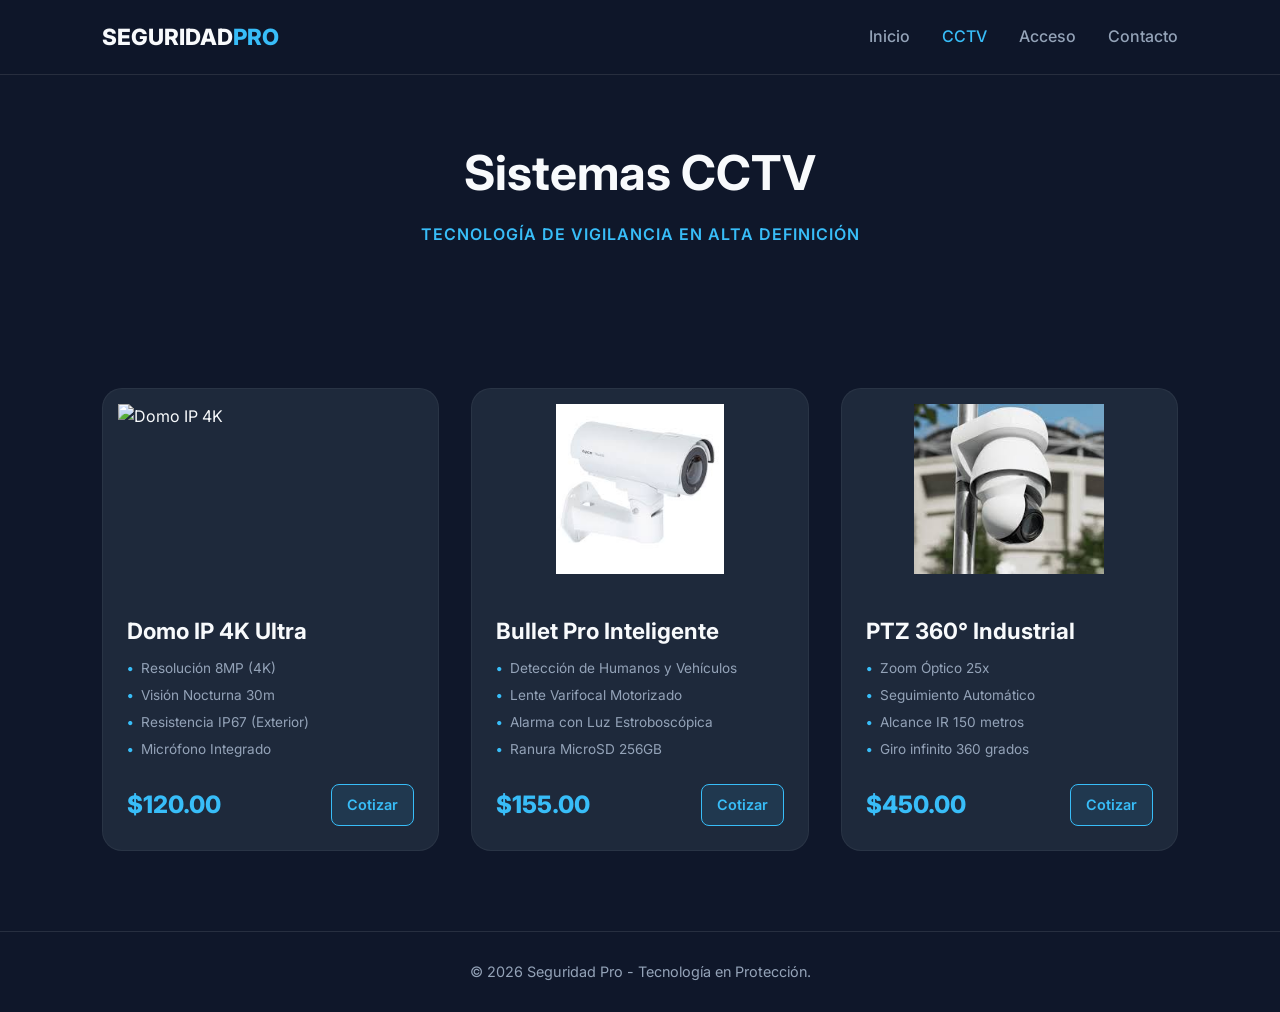
==== pages/cctv.html @ 1635a093 "Primer commit" ====
<!DOCTYPE html>
<html lang="es">
  <head>
    <meta charset="UTF-8" />
    <meta name="viewport" content="width=device-width, initial-scale=1.0" />
    <title>CCTV - Seguridad Pro | Cámaras de Vigilancia</title>
    <link
      href="https://fonts.googleapis.com/css2?family=Inter:wght@300;400;600;800&display=swap"
      rel="stylesheet"
    />
    <link rel="stylesheet" href="../css/style.css" />
    <link rel="stylesheet" href="../css/cctv.css" />
  </head>
  <body>
    <nav class="navbar">
      <div class="logo">SEGURIDAD<span>PRO</span></div>
      <ul class="nav-links">
        <li><a href="../index.html">Inicio</a></li>
        <li><a href="CCTV.HTML" class="active">CCTV</a></li>
        <li><a href="controldeacceso.html">Acceso</a></li>
        <li><a href="contacto.html">Contacto</a></li>
      </ul>
    </nav>

    <header class="page-header">
      <h1>Sistemas CCTV</h1>
      <p>TECNOLOGÍA DE VIGILANCIA EN ALTA DEFINICIÓN</p>
    </header>

    <main class="products-container">
      <div class="product-grid">
        <div class="product-card">
          <img src="../img/camara.jpg" alt="Domo IP 4K" class="product-img" />
          <div class="product-info">
            <h3>Domo IP 4K Ultra</h3>
            <ul class="specs">
              <li>Resolución 8MP (4K)</li>
              <li>Visión Nocturna 30m</li>
              <li>Resistencia IP67 (Exterior)</li>
              <li>Micrófono Integrado</li>
            </ul>
            <div class="price-tag">
              <span class="price">$120.00</span>
              <a href="#" class="btn-buy">Cotizar</a>
            </div>
          </div>
        </div>

        <div class="product-card">
          <img src="../img/bullet.jpg" alt="Bullet Pro" class="product-img" />
          <div class="product-info">
            <h3>Bullet Pro Inteligente</h3>
            <ul class="specs">
              <li>Detección de Humanos y Vehículos</li>
              <li>Lente Varifocal Motorizado</li>
              <li>Alarma con Luz Estroboscópica</li>
              <li>Ranura MicroSD 256GB</li>
            </ul>
            <div class="price-tag">
              <span class="price">$155.00</span>
              <a href="#" class="btn-buy">Cotizar</a>
            </div>
          </div>
        </div>

        <div class="product-card">
          <img src="../img/ptz.jpg" alt="PTZ Industrial" class="product-img" />
          <div class="product-info">
            <h3>PTZ 360° Industrial</h3>
            <ul class="specs">
              <li>Zoom Óptico 25x</li>
              <li>Seguimiento Automático</li>
              <li>Alcance IR 150 metros</li>
              <li>Giro infinito 360 grados</li>
            </ul>
            <div class="price-tag">
              <span class="price">$450.00</span>
              <a href="#" class="btn-buy">Cotizar</a>
            </div>
          </div>
        </div>
      </div>
    </main>

    <footer>&copy; 2026 Seguridad Pro - Tecnología en Protección.</footer>

    <div id="modalCotizacion" class="modal">
      <div class="modal-content">
        <span class="close">&times;</span>
        <h2 style="font-weight: 800">Solicitar Cotización</h2>
        <p style="color: var(--text-gray); font-size: 0.9rem">
          Completa los detalles para tu pedido:
        </p>

        <form id="formCotizar">
          <label>Nombre Completo:</label>
          <input type="text" placeholder="Tu nombre" required />

          <label>Método de Pago Preferido:</label>
          <select required>
            <option value="">Seleccione una opción...</option>
            <option value="efectivo">Efectivo al instalar</option>
            <option value="anticipado">Pago Anticipado (5% Descuento)</option>
            <option value="transferencia">Transferencia Bancaria</option>
          </select>

          <label>¿Deseas incluir instalación?</label>
          <div class="radio-group">
            <label class="radio-option">
              <input type="radio" name="instala" value="si" checked />
              <span>Sí, incluir servicio técnico</span>
            </label>
            <label class="radio-option">
              <input type="radio" name="instala" value="no" />
              <span>No, solo el equipo</span>
            </label>
          </div>

          <button type="submit" class="btn-enviar">Enviar Solicitud</button>
        </form>
      </div>
    </div>

    <script src="../js/cctv.js"></script>
  </body>
</html>
---- css/style.css ----
:root {
  --primary: #38bdf8;
  --bg-dark: #0f172a;
  --card-bg: #1e293b;
  --text-light: #f8fafc;
  --text-gray: #94a3b8;
}

* {
  margin: 0;
  padding: 0;
  box-sizing: border-box;
}

body {
  font-family: "Inter", sans-serif;
  background-color: var(--bg-dark);
  color: var(--text-light);
  line-height: 1.6;
  overflow-x: hidden;
  height: 100%;
}

/* --- Navbar --- */
.navbar {
  display: flex;
  justify-content: space-between;
  align-items: center;
  padding: 1.2rem 8%;
  background: rgba(15, 23, 42, 0.9);
  backdrop-filter: blur(12px);
  border-bottom: 1px solid rgba(255, 255, 255, 0.1);
  position: sticky;
  top: 0;
  z-index: 1000;
}

.logo {
  font-size: 1.4rem;
  font-weight: 800;
  text-transform: uppercase;
}
.logo span {
  color: var(--primary);
}
.nav-links {
  display: flex;
  list-style: none;
  gap: 2rem;
}
.nav-links a {
  text-decoration: none;
  color: var(--text-gray);
  font-weight: 500;
  transition: 0.3s;
}
.nav-links a:hover,
.nav-links a.active {
  color: var(--primary);
}

footer {
  display: flex;
  justify-content: center;
  align-items: center;
  width: 100%;
  height: 50px;
  padding: 40px;
  color: var(--text-gray);
  font-size: 0.9rem;
  border-top: 1px solid rgba(255, 255, 255, 0.1);
}
---- css/cctv.css ----
.page-header {
  padding: 60px 8%;
  background:
    linear-gradient(rgba(15, 23, 42, 0.8), rgba(15, 23, 42, 0.8)),
    url("https://images.unsplash.com/photo-1521110636170-db8b74c5383a?auto=format&fit=crop&w=1350&q=80");
  background-size: cover;
  background-position: center;
  text-align: center;
}

.page-header h1 {
  font-size: 3rem;
  margin-bottom: 10px;
}
.page-header p {
  color: var(--primary);
  font-weight: 600;
  letter-spacing: 1px;
}

/* --- Grid de Productos --- */
.products-container {
  padding: 80px 8%;
  max-width: 1400px;
  margin: 0 auto;
}
.product-grid {
  display: grid;
  grid-template-columns: repeat(auto-fit, minmax(300px, 1fr));
  gap: 2rem;
}

.product-card {
  background: var(--card-bg);
  border-radius: 20px;
  overflow: hidden;
  border: 1px solid rgba(255, 255, 255, 0.05);
  transition: 0.3s;
}

.product-card:hover {
  transform: translateY(-10px);
  border-color: var(--primary);
  box-shadow: 0 15px 30px rgba(0, 0, 0, 0.5);
}

.product-img {
  width: 100%;
  height: 200px;
  object-fit: contain;
  padding: 15px;
  display: block;
  margin: 0 auto;
}

.product-info {
  padding: 1.5rem;
}
.product-info h3 {
  margin-bottom: 10px;
  font-size: 1.4rem;
}

.specs {
  list-style: none;
  margin-bottom: 1.5rem;
}
.specs li {
  font-size: 0.85rem;
  color: var(--text-gray);
  margin-bottom: 5px;
  display: flex;
  align-items: center;
  gap: 8px;
}
.specs li::before {
  content: "•";
  color: var(--primary);
  font-weight: bold;
}

.price-tag {
  display: flex;
  justify-content: space-between;
  align-items: center;
}
.price {
  font-size: 1.5rem;
  font-weight: 800;
  color: var(--primary);
}

.btn-buy {
  background: rgba(56, 189, 248, 0.1);
  color: var(--primary);
  padding: 8px 15px;
  border: 1px solid var(--primary);
  border-radius: 8px;
  text-decoration: none;
  font-size: 0.9rem;
  font-weight: 600;
  transition: 0.3s;
  cursor: pointer;
}

.btn-buy:hover {
  background: var(--primary);
  color: var(--bg-dark);
}

/* --- ESTILOS DEL MODAL ACTUALIZADO --- */
.modal {
  display: none;
  position: fixed;
  z-index: 2000;
  left: 0;
  top: 0;
  width: 100%;
  height: 100%;
  background-color: rgba(0, 0, 0, 0.7);
  backdrop-filter: blur(8px);
  opacity: 0;
  transition: opacity 0.4s ease;
}

.modal.open {
  display: block;
  opacity: 1;
}

.modal-content {
  background-color: var(--card-bg);
  margin: 5% auto;
  padding: 40px;
  border: 1px solid rgba(56, 189, 248, 0.3);
  border-radius: 24px;
  width: 90%;
  max-width: 500px;
  position: relative;
  transform: scale(0.9);
  transition: transform 0.4s ease;
}

.modal.open .modal-content {
  transform: scale(1);
}

.close {
  color: var(--text-gray);
  position: absolute;
  top: 20px;
  right: 25px;
  font-size: 32px;
  cursor: pointer;
  transition: 0.3s;
}
.close:hover {
  color: var(--primary);
  transform: rotate(90deg);
}

#formCotizar label {
  display: block;
  margin-top: 20px;
  font-size: 0.85rem;
  font-weight: 600;
  color: var(--primary);
  text-transform: uppercase;
}

#formCotizar input[type="text"],
#formCotizar select {
  width: 100%;
  padding: 12px;
  margin-top: 8px;
  border-radius: 10px;
  border: 1px solid rgba(255, 255, 255, 0.1);
  background: var(--bg-dark);
  color: white;
  outline: none;
}

/* AQUÍ ESTÁ EL ARREGLO DE ALINEACIÓN */
.radio-group {
  display: flex;
  flex-direction: column;
  gap: 12px;
  margin-top: 15px;
}

.radio-option {
  display: flex;
  align-items: center; /* Centra el punto con el texto verticalmente */
  cursor: pointer;
  font-size: 0.9rem;
  color: var(--text-light);
}

.radio-option input[type="radio"] {
  margin-right: 12px;
  width: 18px;
  height: 18px;
  accent-color: var(--primary); /* El punto será azul */
  cursor: pointer;
}

.btn-enviar {
  width: 100%;
  background: var(--primary);
  color: var(--bg-dark);
  padding: 15px;
  border: none;
  border-radius: 10px;
  margin-top: 30px;
  font-weight: 800;
  text-transform: uppercase;
  cursor: pointer;
  transition: 0.3s;
}

.btn-enviar:hover {
  background: #7dd3fc;
  transform: translateY(-2px);
}
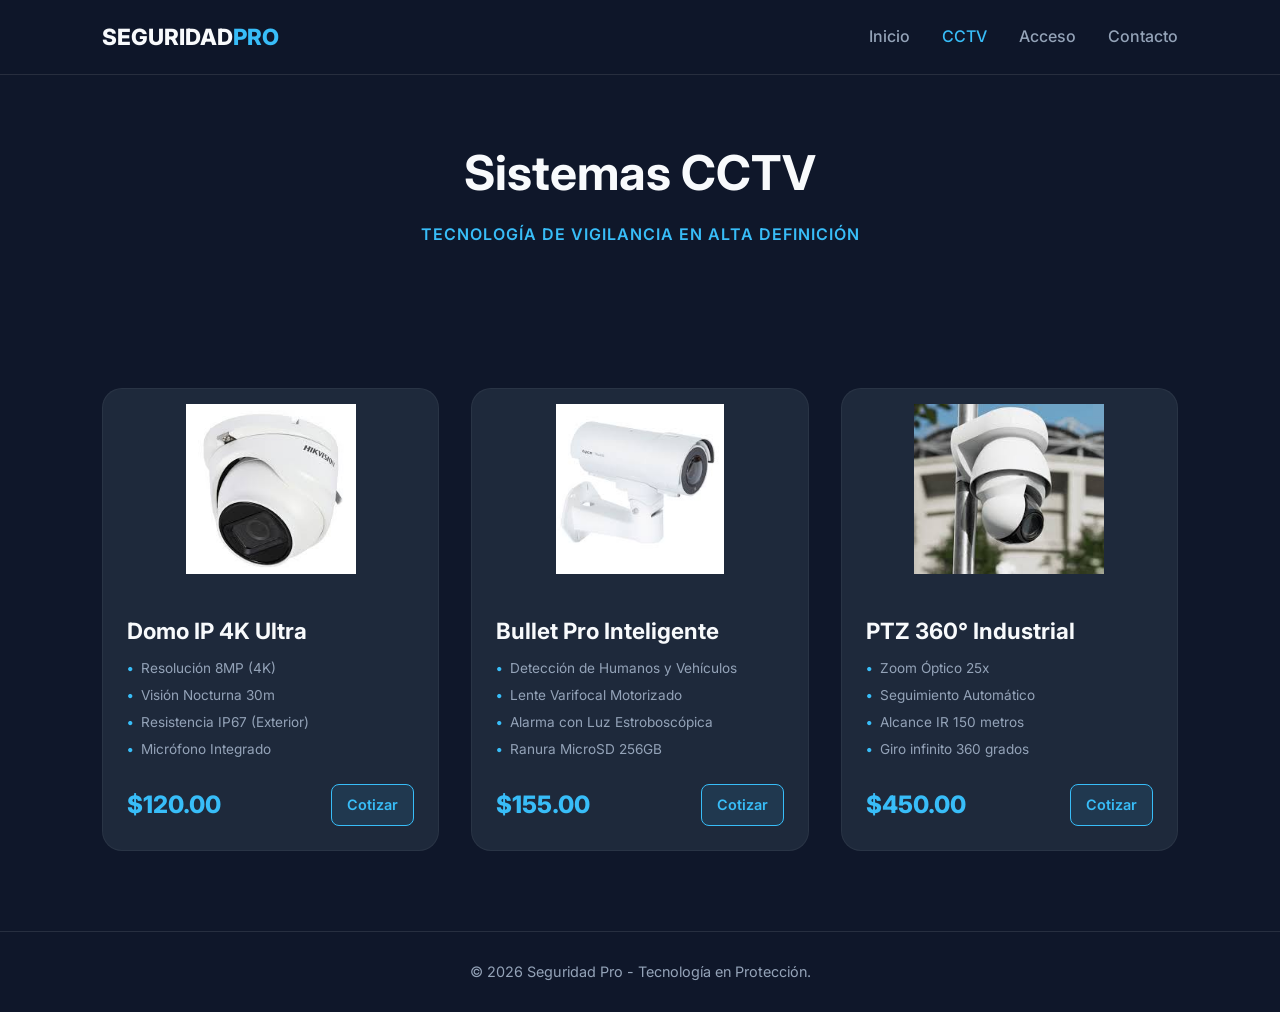
==== commit 360470c0: "Fix image filename case for Domo IP 4K" ====
--- a/pages/cctv.html
+++ b/pages/cctv.html
@@ -30,7 +30,7 @@
     <main class="products-container">
       <div class="product-grid">
         <div class="product-card">
-          <img src="../img/camara.jpg" alt="Domo IP 4K" class="product-img" />
+          <img src="../img/Camara.jpg" alt="Domo IP 4K" class="product-img" />
           <div class="product-info">
             <h3>Domo IP 4K Ultra</h3>
             <ul class="specs">
